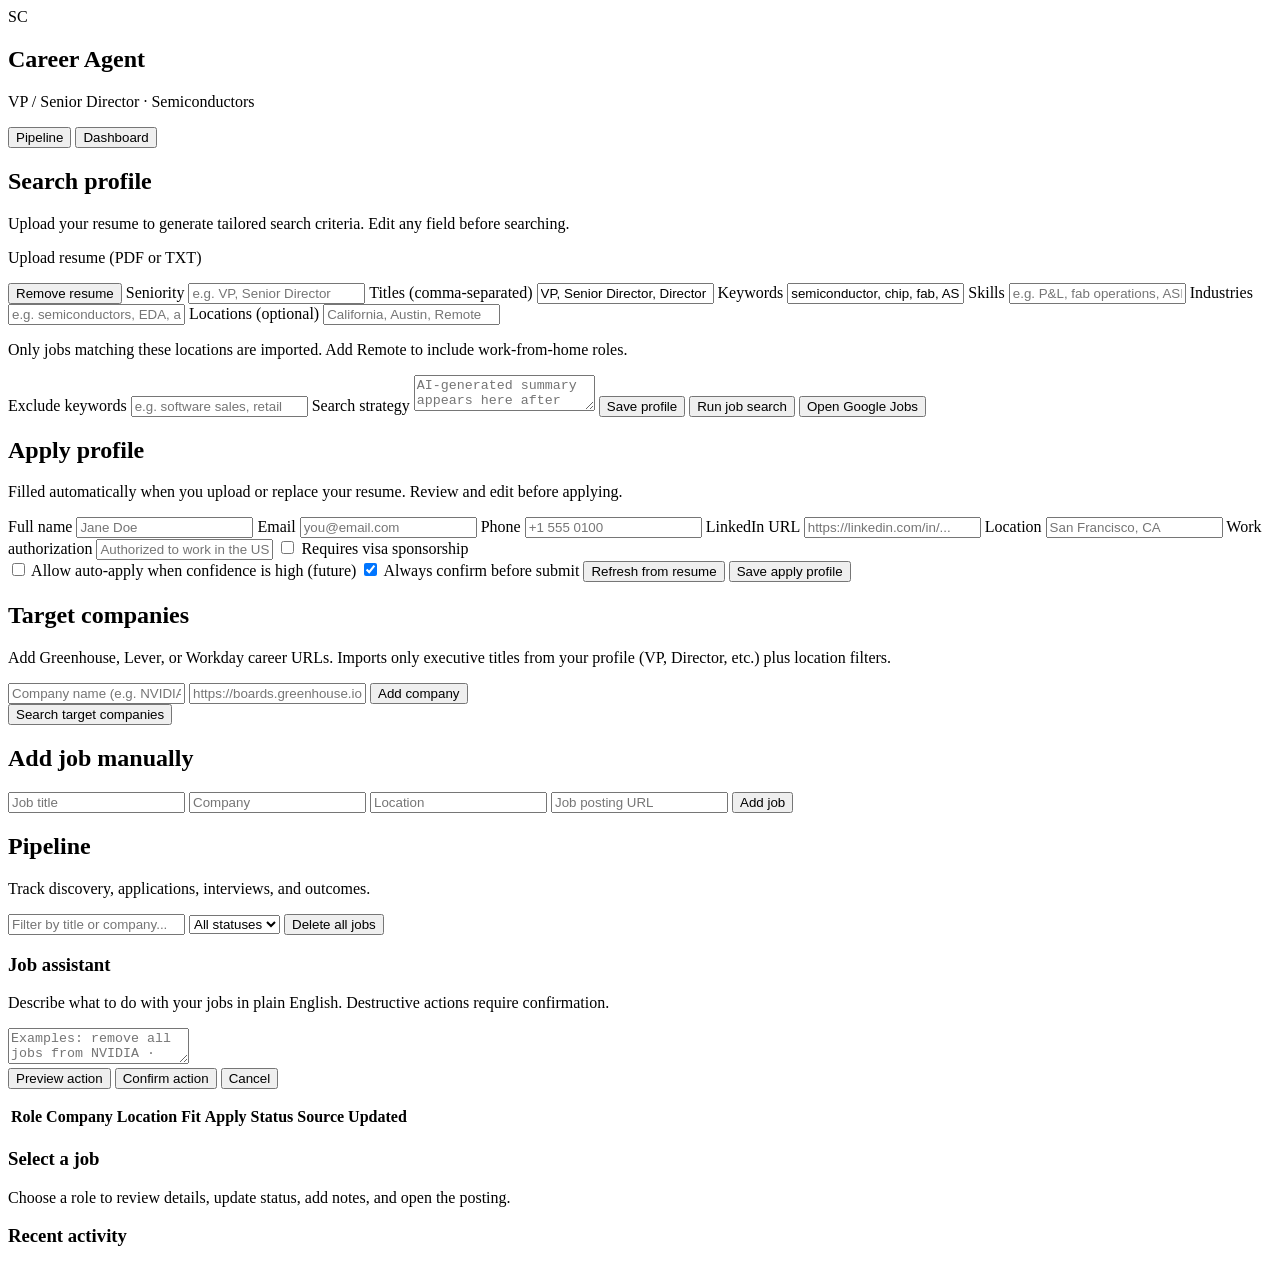
==== backend/static/index.html @ 106ce32f "Initial version" ====
<!DOCTYPE html>
<html lang="en">
  <head>
    <meta charset="UTF-8" />
    <meta name="viewport" content="width=device-width, initial-scale=1.0" />
    <title>Semiconductor Career Agent</title>
    <link rel="stylesheet" href="/assets/styles.css" />
  </head>
  <body>
    <div class="app">
      <aside class="sidebar">
        <div class="brand">
          <div class="brand-mark">SC</div>
          <div>
            <h1>Career Agent</h1>
            <p>VP / Senior Director · Semiconductors</p>
          </div>
        </div>

        <nav class="nav">
          <button class="nav-btn active" data-view="pipeline">Pipeline</button>
          <button class="nav-btn" data-view="dashboard">Dashboard</button>
        </nav>

        <section class="panel">
          <h2>Search profile</h2>
          <p class="hint">Upload your resume to generate tailored search criteria. Edit any field before searching.</p>
          <label class="file-label">
            <input id="resumeFile" type="file" accept=".pdf,.txt" hidden />
            <span class="btn secondary file-btn">Upload resume (PDF or TXT)</span>
          </label>
          <p id="resumeStatus" class="hint"></p>
          <button id="removeResumeBtn" class="btn secondary hidden">Remove resume</button>
          <label>Seniority</label>
          <input id="profileSeniority" type="text" placeholder="e.g. VP, Senior Director" />
          <label>Titles (comma-separated)</label>
          <input id="searchTitles" type="text" value="VP, Senior Director, Director" />
          <label>Keywords</label>
          <input
            id="searchKeywords"
            type="text"
            value="semiconductor, chip, fab, ASIC, foundry, GPU"
          />
          <label>Skills</label>
          <input id="searchSkills" type="text" placeholder="e.g. P&L, fab operations, ASIC design" />
          <label>Industries</label>
          <input id="searchIndustries" type="text" placeholder="e.g. semiconductors, EDA, automotive" />
          <label>Locations (optional)</label>
          <input id="searchLocations" type="text" placeholder="California, Austin, Remote" />
          <p class="hint">Only jobs matching these locations are imported. Add Remote to include work-from-home roles.</p>
          <label>Exclude keywords</label>
          <input id="searchExclude" type="text" placeholder="e.g. software sales, retail" />
          <label>Search strategy</label>
          <textarea id="profileSummary" placeholder="AI-generated summary appears here after resume upload"></textarea>
          <button id="saveProfileBtn" class="btn secondary">Save profile</button>
          <button id="runSearchBtn" class="btn primary">Run job search</button>
          <button id="googleJobsBtn" class="btn secondary">Open Google Jobs</button>
          <p id="searchMessage" class="hint"></p>
        </section>

        <section class="panel">
          <h2>Apply profile</h2>
          <p class="hint">Filled automatically when you upload or replace your resume. Review and edit before applying.</p>
          <label>Full name</label>
          <input id="applyFullName" type="text" placeholder="Jane Doe" />
          <label>Email</label>
          <input id="applyEmail" type="email" placeholder="you@email.com" />
          <label>Phone</label>
          <input id="applyPhone" type="text" placeholder="+1 555 0100" />
          <label>LinkedIn URL</label>
          <input id="applyLinkedin" type="url" placeholder="https://linkedin.com/in/..." />
          <label>Location</label>
          <input id="applyLocation" type="text" placeholder="San Francisco, CA" />
          <label>Work authorization</label>
          <input id="applyWorkAuth" type="text" placeholder="Authorized to work in the US" />
          <label class="checkbox-label">
            <input id="applySponsorship" type="checkbox" />
            Requires visa sponsorship
          </label>
          <div id="savedAnswersList" class="saved-answers-list"></div>
          <label class="checkbox-label">
            <input id="applyAutoEnabled" type="checkbox" />
            Allow auto-apply when confidence is high (future)
          </label>
          <label class="checkbox-label">
            <input id="applyAlwaysConfirm" type="checkbox" checked />
            Always confirm before submit
          </label>
          <button id="extractApplyProfileBtn" class="btn secondary" type="button">Refresh from resume</button>
          <button id="saveApplyProfileBtn" class="btn secondary" type="button">Save apply profile</button>
          <p id="applyProfileMessage" class="hint"></p>
        </section>

        <section class="panel">
          <h2>Target companies</h2>
          <p class="hint">Add Greenhouse, Lever, or Workday career URLs. Imports only executive titles from your profile (VP, Director, etc.) plus location filters.</p>
          <input id="companyName" type="text" placeholder="Company name (e.g. NVIDIA)" />
          <input id="companyUrl" type="url" placeholder="https://boards.greenhouse.io/company or myworkdayjobs.com/..." />
          <button id="addCompanyBtn" class="btn secondary">Add company</button>
          <div id="companyList" class="company-list"></div>
          <button id="runCompanySearchBtn" class="btn primary">Search target companies</button>
        </section>

        <section class="panel">
          <h2>Add job manually</h2>
          <input id="manualTitle" type="text" placeholder="Job title" />
          <input id="manualCompany" type="text" placeholder="Company" />
          <input id="manualLocation" type="text" placeholder="Location" />
          <input id="manualUrl" type="url" placeholder="Job posting URL" />
          <button id="addJobBtn" class="btn secondary">Add job</button>
        </section>
      </aside>

      <main class="main">
        <header class="topbar">
          <div>
            <h2 id="viewTitle">Pipeline</h2>
            <p id="viewSubtitle">Track discovery, applications, interviews, and outcomes.</p>
          </div>
          <div class="topbar-actions">
            <input id="filterQuery" type="search" placeholder="Filter by title or company..." />
            <select id="filterStatus">
              <option value="">All statuses</option>
              <option value="new">New</option>
              <option value="reviewing">Reviewing</option>
              <option value="applied">Applied</option>
              <option value="interview">Interview</option>
              <option value="offer">Offer</option>
              <option value="rejected">Rejected</option>
              <option value="passed">Passed</option>
              <option value="withdrawn">Withdrawn</option>
              <option value="ignored">Ignored</option>
            </select>
            <button id="deleteAllJobsBtn" class="btn danger" type="button">Delete all jobs</button>
          </div>
        </header>

        <section id="statsRow" class="stats-row hidden"></section>

        <section id="jobAssistant" class="assistant-card">
          <div class="assistant-header">
            <div>
              <h3>Job assistant</h3>
              <p class="hint">Describe what to do with your jobs in plain English. Destructive actions require confirmation.</p>
            </div>
          </div>
          <textarea
            id="nlJobQuery"
            placeholder="Examples: remove all jobs from NVIDIA · ignore jobs that are not senior executive roles · show applied jobs in California"
          ></textarea>
          <div class="assistant-actions">
            <button id="nlJobPlanBtn" class="btn secondary" type="button">Preview action</button>
            <button id="nlJobExecuteBtn" class="btn danger hidden" type="button">Confirm action</button>
            <button id="nlJobCancelBtn" class="btn secondary hidden" type="button">Cancel</button>
          </div>
          <div id="nlJobPlanPanel" class="assistant-plan hidden">
            <p id="nlJobExplanation" class="assistant-explanation"></p>
            <p id="nlJobMeta" class="hint"></p>
            <pre id="nlJobSql" class="assistant-sql"></pre>
            <div id="nlJobPreview" class="assistant-preview"></div>
          </div>
        </section>

        <section id="pipelineView" class="content-grid">
          <div class="table-card">
            <table>
              <thead>
                <tr>
                  <th>Role</th>
                  <th>Company</th>
                  <th>Location</th>
                  <th>Fit</th>
                  <th>Apply</th>
                  <th>Status</th>
                  <th>Source</th>
                  <th>Updated</th>
                  <th></th>
                </tr>
              </thead>
              <tbody id="jobsTableBody"></tbody>
            </table>
          </div>

          <div id="jobDetail" class="detail-card empty">
            <h3>Select a job</h3>
            <p>Choose a role to review details, update status, add notes, and open the posting.</p>
          </div>
        </section>

        <section id="dashboardView" class="dashboard hidden">
          <div id="dashboardCards" class="dashboard-cards"></div>
          <div class="table-card">
            <h3>Recent activity</h3>
            <div id="recentJobs"></div>
          </div>
        </section>
      </main>
    </div>

    <script src="/assets/app.js"></script>
  </body>
</html>
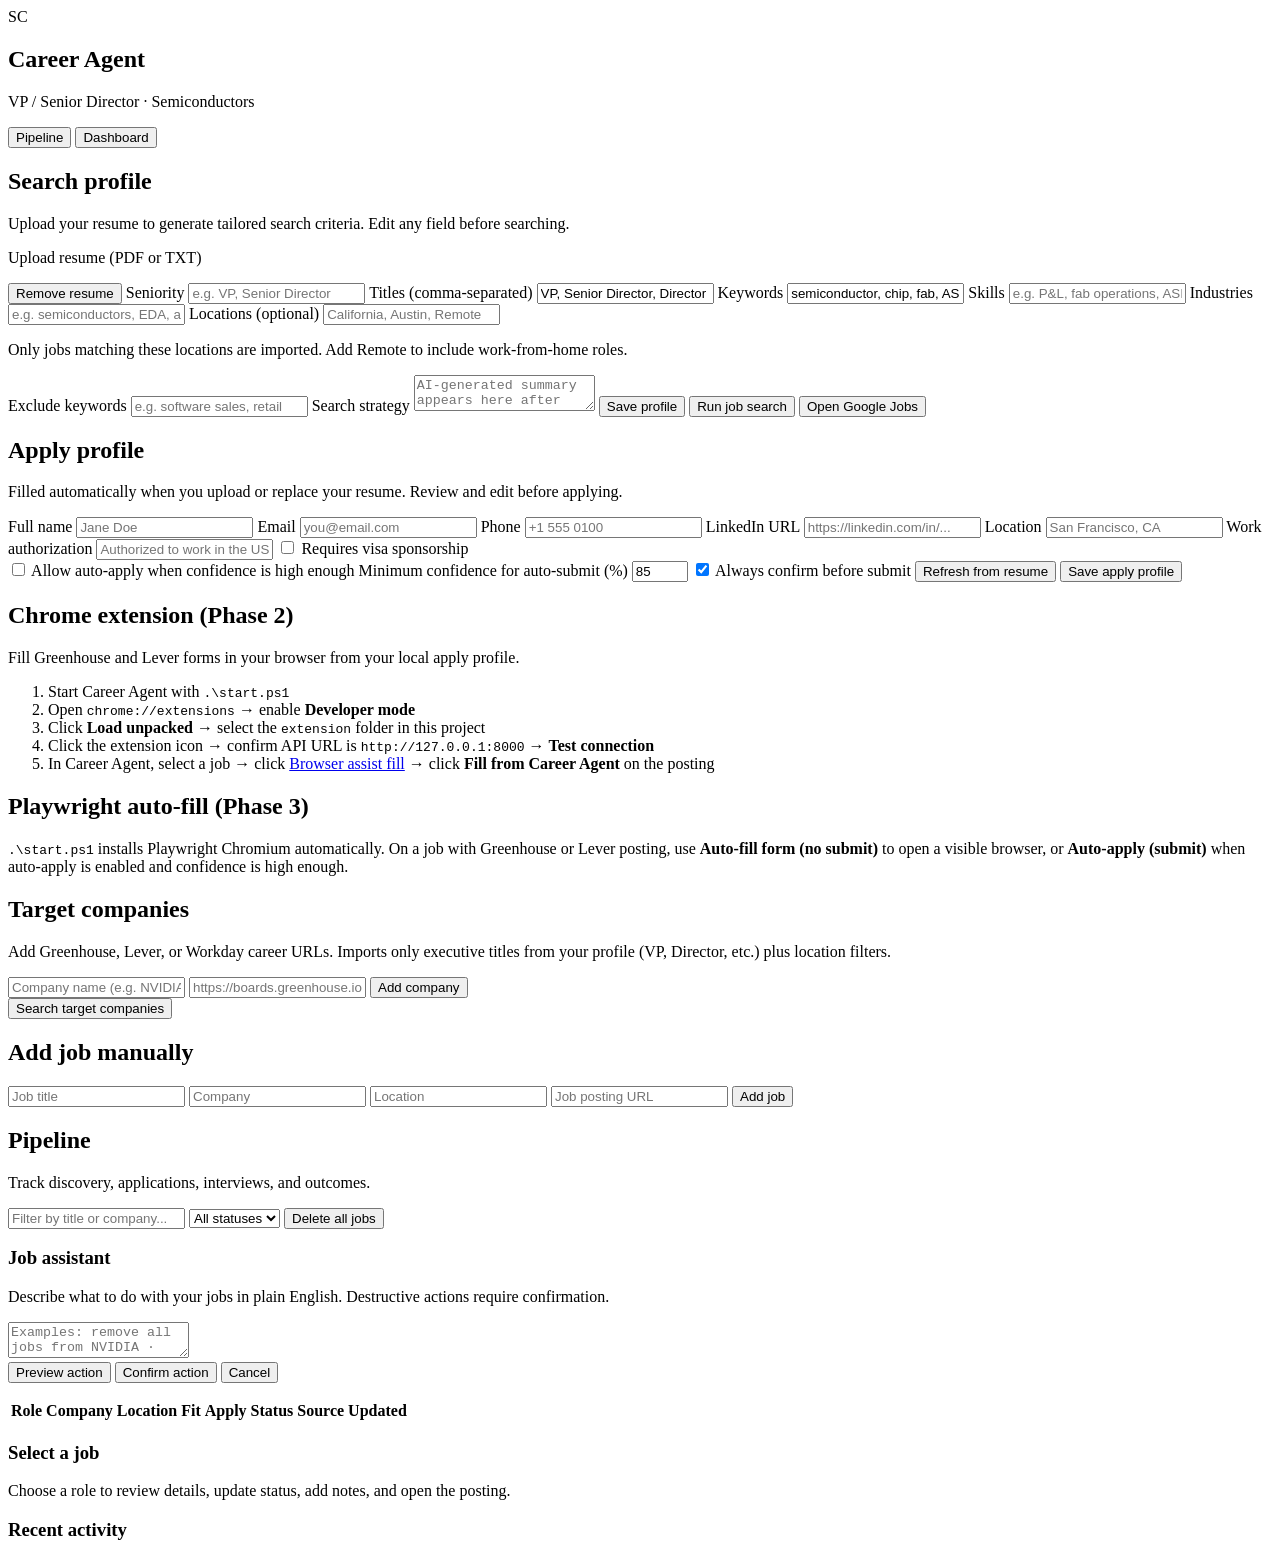
==== commit 247d9b02: "wip" ====
--- a/backend/static/index.html
+++ b/backend/static/index.html
@@ -3,7 +3,7 @@
   <head>
     <meta charset="UTF-8" />
     <meta name="viewport" content="width=device-width, initial-scale=1.0" />
-    <title>Semiconductor Career Agent</title>
+    <title>Career Agent</title>
     <link rel="stylesheet" href="/assets/styles.css" />
   </head>
   <body>
@@ -80,8 +80,10 @@
           <div id="savedAnswersList" class="saved-answers-list"></div>
           <label class="checkbox-label">
             <input id="applyAutoEnabled" type="checkbox" />
-            Allow auto-apply when confidence is high (future)
-          </label>
+            Allow auto-apply when confidence is high enough
+          </label>
+          <label>Minimum confidence for auto-submit (%)</label>
+          <input id="applyMinConfidence" type="number" min="60" max="100" value="85" />
           <label class="checkbox-label">
             <input id="applyAlwaysConfirm" type="checkbox" checked />
             Always confirm before submit
@@ -89,6 +91,23 @@
           <button id="extractApplyProfileBtn" class="btn secondary" type="button">Refresh from resume</button>
           <button id="saveApplyProfileBtn" class="btn secondary" type="button">Save apply profile</button>
           <p id="applyProfileMessage" class="hint"></p>
+        </section>
+
+        <section class="panel">
+          <h2>Chrome extension (Phase 2)</h2>
+          <p class="hint">Fill Greenhouse and Lever forms in your browser from your local apply profile.</p>
+          <ol class="extension-steps">
+            <li>Start Career Agent with <code>.\start.ps1</code></li>
+            <li>Open <code>chrome://extensions</code> → enable <strong>Developer mode</strong></li>
+            <li>Click <strong>Load unpacked</strong> → select the <code>extension</code> folder in this project</li>
+            <li>Click the extension icon → confirm API URL is <code>http://127.0.0.1:8000</code> → <strong>Test connection</strong></li>
+            <li>In Career Agent, select a job → click <a class="link-btn" href="#" id="sidebarAssistHint">Browser assist fill</a> → click <strong>Fill from Career Agent</strong> on the posting</li>
+          </ol>
+        </section>
+
+        <section class="panel">
+          <h2>Playwright auto-fill (Phase 3)</h2>
+          <p class="hint"><code>.\start.ps1</code> installs Playwright Chromium automatically. On a job with Greenhouse or Lever posting, use <strong>Auto-fill form (no submit)</strong> to open a visible browser, or <strong>Auto-apply (submit)</strong> when auto-apply is enabled and confidence is high enough.</p>
         </section>
 
         <section class="panel">
@@ -162,7 +181,7 @@
         </section>
 
         <section id="pipelineView" class="content-grid">
-          <div class="table-card">
+          <div class="table-card pipeline-list-panel">
             <table>
               <thead>
                 <tr>
@@ -181,7 +200,16 @@
             </table>
           </div>
 
-          <div id="jobDetail" class="detail-card empty">
+          <div
+            id="pipelineResizer"
+            class="pipeline-resizer"
+            role="separator"
+            aria-orientation="vertical"
+            aria-label="Resize job list and detail panels"
+            tabindex="0"
+          ></div>
+
+          <div id="jobDetail" class="detail-card pipeline-detail-panel empty">
             <h3>Select a job</h3>
             <p>Choose a role to review details, update status, add notes, and open the posting.</p>
           </div>
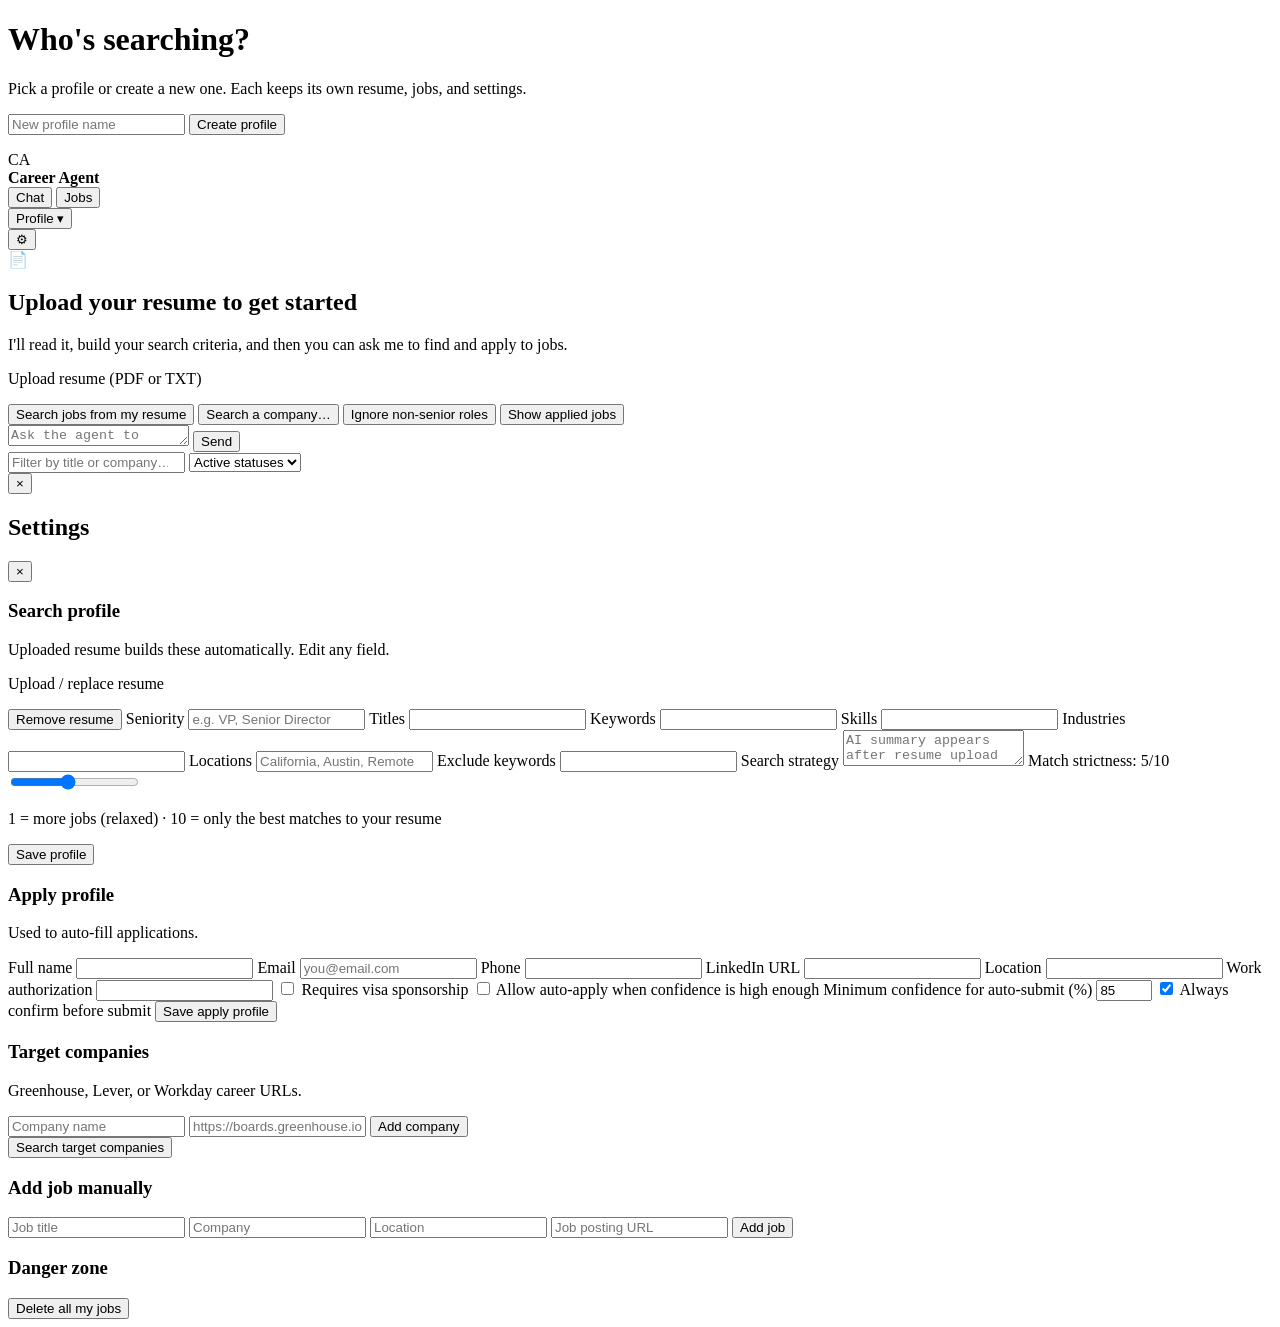
==== commit 94ddf581: "Add chat-first UI, multi-user profiles, agentic apply, and match strictness - Named multi-user profi" ====
--- a/backend/static/index.html
+++ b/backend/static/index.html
@@ -7,223 +7,194 @@
     <link rel="stylesheet" href="/assets/styles.css" />
   </head>
   <body>
-    <div class="app">
-      <aside class="sidebar">
+    <!-- Profile picker (Netflix-style) -->
+    <div id="profileGate" class="gate hidden">
+      <div class="gate-card">
+        <h1>Who's searching?</h1>
+        <p class="muted">Pick a profile or create a new one. Each keeps its own resume, jobs, and settings.</p>
+        <div id="profileList" class="profile-grid"></div>
+        <form id="createProfileForm" class="create-profile">
+          <input id="newProfileName" type="text" placeholder="New profile name" maxlength="60" />
+          <button class="btn primary" type="submit">Create profile</button>
+        </form>
+        <p id="gateMessage" class="hint error-text"></p>
+      </div>
+    </div>
+
+    <!-- Main app shell -->
+    <div id="appShell" class="shell hidden">
+      <header class="topbar">
         <div class="brand">
-          <div class="brand-mark">SC</div>
-          <div>
-            <h1>Career Agent</h1>
-            <p>VP / Senior Director · Semiconductors</p>
+          <div class="brand-mark">CA</div>
+          <strong>Career Agent</strong>
+        </div>
+        <nav class="tabs">
+          <button class="tab active" data-view="chat">Chat</button>
+          <button class="tab" data-view="jobs">Jobs</button>
+        </nav>
+        <div class="topbar-right">
+          <div class="profile-switch">
+            <button id="profileSwitchBtn" class="profile-chip" type="button">
+              <span id="currentProfileName">Profile</span>
+              <span class="caret">▾</span>
+            </button>
+            <div id="profileMenu" class="profile-menu hidden"></div>
           </div>
-        </div>
-
-        <nav class="nav">
-          <button class="nav-btn active" data-view="pipeline">Pipeline</button>
-          <button class="nav-btn" data-view="dashboard">Dashboard</button>
-        </nav>
-
-        <section class="panel">
-          <h2>Search profile</h2>
-          <p class="hint">Upload your resume to generate tailored search criteria. Edit any field before searching.</p>
+          <button id="settingsBtn" class="icon-btn" type="button" title="Settings">⚙</button>
+        </div>
+      </header>
+
+      <!-- CHAT VIEW -->
+      <main id="chatView" class="view chat-view">
+        <div id="chatMessages" class="chat-messages"></div>
+
+        <div id="resumeEmptyState" class="empty-card hidden">
+          <div class="empty-emoji">📄</div>
+          <h2>Upload your resume to get started</h2>
+          <p class="muted">I'll read it, build your search criteria, and then you can ask me to find and apply to jobs.</p>
+          <label class="file-label">
+            <input id="chatResumeFile" type="file" accept=".pdf,.txt" hidden />
+            <span class="btn primary">Upload resume (PDF or TXT)</span>
+          </label>
+          <p id="chatResumeStatus" class="hint"></p>
+        </div>
+
+        <div class="chat-composer">
+          <div id="promptChips" class="prompt-chips">
+            <button class="chip" type="button" data-prompt="Search jobs based on my resume">Search jobs from my resume</button>
+            <button class="chip" type="button" data-prompt="Search company ">Search a company…</button>
+            <button class="chip" type="button" data-prompt="Ignore all jobs that are not senior executive roles">Ignore non-senior roles</button>
+            <button class="chip" type="button" data-prompt="Show my applied jobs">Show applied jobs</button>
+          </div>
+          <form id="chatForm" class="chat-input-row">
+            <textarea id="chatInput" rows="1" placeholder="Ask the agent to search, filter, ignore, or apply…"></textarea>
+            <button id="chatSend" class="btn primary send-btn" type="submit">Send</button>
+          </form>
+        </div>
+      </main>
+
+      <!-- JOBS VIEW -->
+      <section id="jobsView" class="view jobs-view hidden">
+        <div class="jobs-toolbar">
+          <input id="jobsFilter" type="search" placeholder="Filter by title or company…" />
+          <select id="jobsStatusFilter">
+            <option value="">Active statuses</option>
+            <option value="new">New</option>
+            <option value="reviewing">Reviewing</option>
+            <option value="applied">Applied</option>
+            <option value="interview">Interview</option>
+            <option value="offer">Offer</option>
+            <option value="rejected">Rejected</option>
+            <option value="passed">Passed</option>
+            <option value="withdrawn">Withdrawn</option>
+            <option value="ignored">Ignored</option>
+          </select>
+          <span id="jobsCount" class="muted"></span>
+        </div>
+        <div id="jobsList" class="jobs-list"></div>
+      </section>
+    </div>
+
+    <!-- JOB DETAIL MODAL -->
+    <div id="jobModal" class="modal-backdrop hidden">
+      <div class="modal">
+        <button id="jobModalClose" class="modal-close" type="button">×</button>
+        <div id="jobModalBody" class="modal-body"></div>
+      </div>
+    </div>
+
+    <!-- SETTINGS DRAWER -->
+    <div id="settingsDrawer" class="drawer-backdrop hidden">
+      <aside class="drawer">
+        <div class="drawer-head">
+          <h2>Settings</h2>
+          <button id="drawerClose" class="icon-btn" type="button">×</button>
+        </div>
+
+        <section class="panel">
+          <h3>Search profile</h3>
+          <p class="hint">Uploaded resume builds these automatically. Edit any field.</p>
           <label class="file-label">
             <input id="resumeFile" type="file" accept=".pdf,.txt" hidden />
-            <span class="btn secondary file-btn">Upload resume (PDF or TXT)</span>
+            <span class="btn secondary">Upload / replace resume</span>
           </label>
           <p id="resumeStatus" class="hint"></p>
-          <button id="removeResumeBtn" class="btn secondary hidden">Remove resume</button>
+          <button id="removeResumeBtn" class="btn secondary hidden" type="button">Remove resume</button>
           <label>Seniority</label>
           <input id="profileSeniority" type="text" placeholder="e.g. VP, Senior Director" />
-          <label>Titles (comma-separated)</label>
-          <input id="searchTitles" type="text" value="VP, Senior Director, Director" />
+          <label>Titles</label>
+          <input id="searchTitles" type="text" />
           <label>Keywords</label>
-          <input
-            id="searchKeywords"
-            type="text"
-            value="semiconductor, chip, fab, ASIC, foundry, GPU"
-          />
+          <input id="searchKeywords" type="text" />
           <label>Skills</label>
-          <input id="searchSkills" type="text" placeholder="e.g. P&L, fab operations, ASIC design" />
+          <input id="searchSkills" type="text" />
           <label>Industries</label>
-          <input id="searchIndustries" type="text" placeholder="e.g. semiconductors, EDA, automotive" />
-          <label>Locations (optional)</label>
+          <input id="searchIndustries" type="text" />
+          <label>Locations</label>
           <input id="searchLocations" type="text" placeholder="California, Austin, Remote" />
-          <p class="hint">Only jobs matching these locations are imported. Add Remote to include work-from-home roles.</p>
           <label>Exclude keywords</label>
-          <input id="searchExclude" type="text" placeholder="e.g. software sales, retail" />
+          <input id="searchExclude" type="text" />
           <label>Search strategy</label>
-          <textarea id="profileSummary" placeholder="AI-generated summary appears here after resume upload"></textarea>
-          <button id="saveProfileBtn" class="btn secondary">Save profile</button>
-          <button id="runSearchBtn" class="btn primary">Run job search</button>
-          <button id="googleJobsBtn" class="btn secondary">Open Google Jobs</button>
+          <textarea id="profileSummary" placeholder="AI summary appears after resume upload"></textarea>
+          <label>Match strictness: <span id="strictnessValLabel">5</span>/10</label>
+          <input id="matchStrictness" type="range" min="1" max="10" value="5" />
+          <p class="hint">1 = more jobs (relaxed) · 10 = only the best matches to your resume</p>
+          <button id="saveProfileBtn" class="btn secondary" type="button">Save profile</button>
           <p id="searchMessage" class="hint"></p>
         </section>
 
         <section class="panel">
-          <h2>Apply profile</h2>
-          <p class="hint">Filled automatically when you upload or replace your resume. Review and edit before applying.</p>
+          <h3>Apply profile</h3>
+          <p class="hint">Used to auto-fill applications.</p>
           <label>Full name</label>
-          <input id="applyFullName" type="text" placeholder="Jane Doe" />
+          <input id="applyFullName" type="text" />
           <label>Email</label>
           <input id="applyEmail" type="email" placeholder="you@email.com" />
           <label>Phone</label>
-          <input id="applyPhone" type="text" placeholder="+1 555 0100" />
+          <input id="applyPhone" type="text" />
           <label>LinkedIn URL</label>
-          <input id="applyLinkedin" type="url" placeholder="https://linkedin.com/in/..." />
+          <input id="applyLinkedin" type="url" />
           <label>Location</label>
-          <input id="applyLocation" type="text" placeholder="San Francisco, CA" />
+          <input id="applyLocation" type="text" />
           <label>Work authorization</label>
-          <input id="applyWorkAuth" type="text" placeholder="Authorized to work in the US" />
-          <label class="checkbox-label">
-            <input id="applySponsorship" type="checkbox" />
-            Requires visa sponsorship
-          </label>
-          <div id="savedAnswersList" class="saved-answers-list"></div>
-          <label class="checkbox-label">
-            <input id="applyAutoEnabled" type="checkbox" />
-            Allow auto-apply when confidence is high enough
-          </label>
+          <input id="applyWorkAuth" type="text" />
+          <label class="checkbox-label"><input id="applySponsorship" type="checkbox" /> Requires visa sponsorship</label>
+          <label class="checkbox-label"><input id="applyAutoEnabled" type="checkbox" /> Allow auto-apply when confidence is high enough</label>
           <label>Minimum confidence for auto-submit (%)</label>
           <input id="applyMinConfidence" type="number" min="60" max="100" value="85" />
-          <label class="checkbox-label">
-            <input id="applyAlwaysConfirm" type="checkbox" checked />
-            Always confirm before submit
-          </label>
-          <button id="extractApplyProfileBtn" class="btn secondary" type="button">Refresh from resume</button>
+          <label class="checkbox-label"><input id="applyAlwaysConfirm" type="checkbox" checked /> Always confirm before submit</label>
           <button id="saveApplyProfileBtn" class="btn secondary" type="button">Save apply profile</button>
           <p id="applyProfileMessage" class="hint"></p>
         </section>
 
         <section class="panel">
-          <h2>Chrome extension (Phase 2)</h2>
-          <p class="hint">Fill Greenhouse and Lever forms in your browser from your local apply profile.</p>
-          <ol class="extension-steps">
-            <li>Start Career Agent with <code>.\start.ps1</code></li>
-            <li>Open <code>chrome://extensions</code> → enable <strong>Developer mode</strong></li>
-            <li>Click <strong>Load unpacked</strong> → select the <code>extension</code> folder in this project</li>
-            <li>Click the extension icon → confirm API URL is <code>http://127.0.0.1:8000</code> → <strong>Test connection</strong></li>
-            <li>In Career Agent, select a job → click <a class="link-btn" href="#" id="sidebarAssistHint">Browser assist fill</a> → click <strong>Fill from Career Agent</strong> on the posting</li>
-          </ol>
-        </section>
-
-        <section class="panel">
-          <h2>Playwright auto-fill (Phase 3)</h2>
-          <p class="hint"><code>.\start.ps1</code> installs Playwright Chromium automatically. On a job with Greenhouse or Lever posting, use <strong>Auto-fill form (no submit)</strong> to open a visible browser, or <strong>Auto-apply (submit)</strong> when auto-apply is enabled and confidence is high enough.</p>
-        </section>
-
-        <section class="panel">
-          <h2>Target companies</h2>
-          <p class="hint">Add Greenhouse, Lever, or Workday career URLs. Imports only executive titles from your profile (VP, Director, etc.) plus location filters.</p>
-          <input id="companyName" type="text" placeholder="Company name (e.g. NVIDIA)" />
-          <input id="companyUrl" type="url" placeholder="https://boards.greenhouse.io/company or myworkdayjobs.com/..." />
-          <button id="addCompanyBtn" class="btn secondary">Add company</button>
+          <h3>Target companies</h3>
+          <p class="hint">Greenhouse, Lever, or Workday career URLs.</p>
+          <input id="companyName" type="text" placeholder="Company name" />
+          <input id="companyUrl" type="url" placeholder="https://boards.greenhouse.io/company" />
+          <button id="addCompanyBtn" class="btn secondary" type="button">Add company</button>
           <div id="companyList" class="company-list"></div>
-          <button id="runCompanySearchBtn" class="btn primary">Search target companies</button>
-        </section>
-
-        <section class="panel">
-          <h2>Add job manually</h2>
+          <button id="runCompanySearchBtn" class="btn primary" type="button">Search target companies</button>
+        </section>
+
+        <section class="panel">
+          <h3>Add job manually</h3>
           <input id="manualTitle" type="text" placeholder="Job title" />
           <input id="manualCompany" type="text" placeholder="Company" />
           <input id="manualLocation" type="text" placeholder="Location" />
           <input id="manualUrl" type="url" placeholder="Job posting URL" />
-          <button id="addJobBtn" class="btn secondary">Add job</button>
+          <button id="addJobBtn" class="btn secondary" type="button">Add job</button>
+          <p id="manualJobMessage" class="hint"></p>
+        </section>
+
+        <section class="panel danger-zone">
+          <h3>Danger zone</h3>
+          <button id="deleteAllJobsBtn" class="btn danger" type="button">Delete all my jobs</button>
         </section>
       </aside>
-
-      <main class="main">
-        <header class="topbar">
-          <div>
-            <h2 id="viewTitle">Pipeline</h2>
-            <p id="viewSubtitle">Track discovery, applications, interviews, and outcomes.</p>
-          </div>
-          <div class="topbar-actions">
-            <input id="filterQuery" type="search" placeholder="Filter by title or company..." />
-            <select id="filterStatus">
-              <option value="">All statuses</option>
-              <option value="new">New</option>
-              <option value="reviewing">Reviewing</option>
-              <option value="applied">Applied</option>
-              <option value="interview">Interview</option>
-              <option value="offer">Offer</option>
-              <option value="rejected">Rejected</option>
-              <option value="passed">Passed</option>
-              <option value="withdrawn">Withdrawn</option>
-              <option value="ignored">Ignored</option>
-            </select>
-            <button id="deleteAllJobsBtn" class="btn danger" type="button">Delete all jobs</button>
-          </div>
-        </header>
-
-        <section id="statsRow" class="stats-row hidden"></section>
-
-        <section id="jobAssistant" class="assistant-card">
-          <div class="assistant-header">
-            <div>
-              <h3>Job assistant</h3>
-              <p class="hint">Describe what to do with your jobs in plain English. Destructive actions require confirmation.</p>
-            </div>
-          </div>
-          <textarea
-            id="nlJobQuery"
-            placeholder="Examples: remove all jobs from NVIDIA · ignore jobs that are not senior executive roles · show applied jobs in California"
-          ></textarea>
-          <div class="assistant-actions">
-            <button id="nlJobPlanBtn" class="btn secondary" type="button">Preview action</button>
-            <button id="nlJobExecuteBtn" class="btn danger hidden" type="button">Confirm action</button>
-            <button id="nlJobCancelBtn" class="btn secondary hidden" type="button">Cancel</button>
-          </div>
-          <div id="nlJobPlanPanel" class="assistant-plan hidden">
-            <p id="nlJobExplanation" class="assistant-explanation"></p>
-            <p id="nlJobMeta" class="hint"></p>
-            <pre id="nlJobSql" class="assistant-sql"></pre>
-            <div id="nlJobPreview" class="assistant-preview"></div>
-          </div>
-        </section>
-
-        <section id="pipelineView" class="content-grid">
-          <div class="table-card pipeline-list-panel">
-            <table>
-              <thead>
-                <tr>
-                  <th>Role</th>
-                  <th>Company</th>
-                  <th>Location</th>
-                  <th>Fit</th>
-                  <th>Apply</th>
-                  <th>Status</th>
-                  <th>Source</th>
-                  <th>Updated</th>
-                  <th></th>
-                </tr>
-              </thead>
-              <tbody id="jobsTableBody"></tbody>
-            </table>
-          </div>
-
-          <div
-            id="pipelineResizer"
-            class="pipeline-resizer"
-            role="separator"
-            aria-orientation="vertical"
-            aria-label="Resize job list and detail panels"
-            tabindex="0"
-          ></div>
-
-          <div id="jobDetail" class="detail-card pipeline-detail-panel empty">
-            <h3>Select a job</h3>
-            <p>Choose a role to review details, update status, add notes, and open the posting.</p>
-          </div>
-        </section>
-
-        <section id="dashboardView" class="dashboard hidden">
-          <div id="dashboardCards" class="dashboard-cards"></div>
-          <div class="table-card">
-            <h3>Recent activity</h3>
-            <div id="recentJobs"></div>
-          </div>
-        </section>
-      </main>
-    </div>
+    </div>
+
+    <div id="toast" class="toast hidden"></div>
 
     <script src="/assets/app.js"></script>
   </body>
